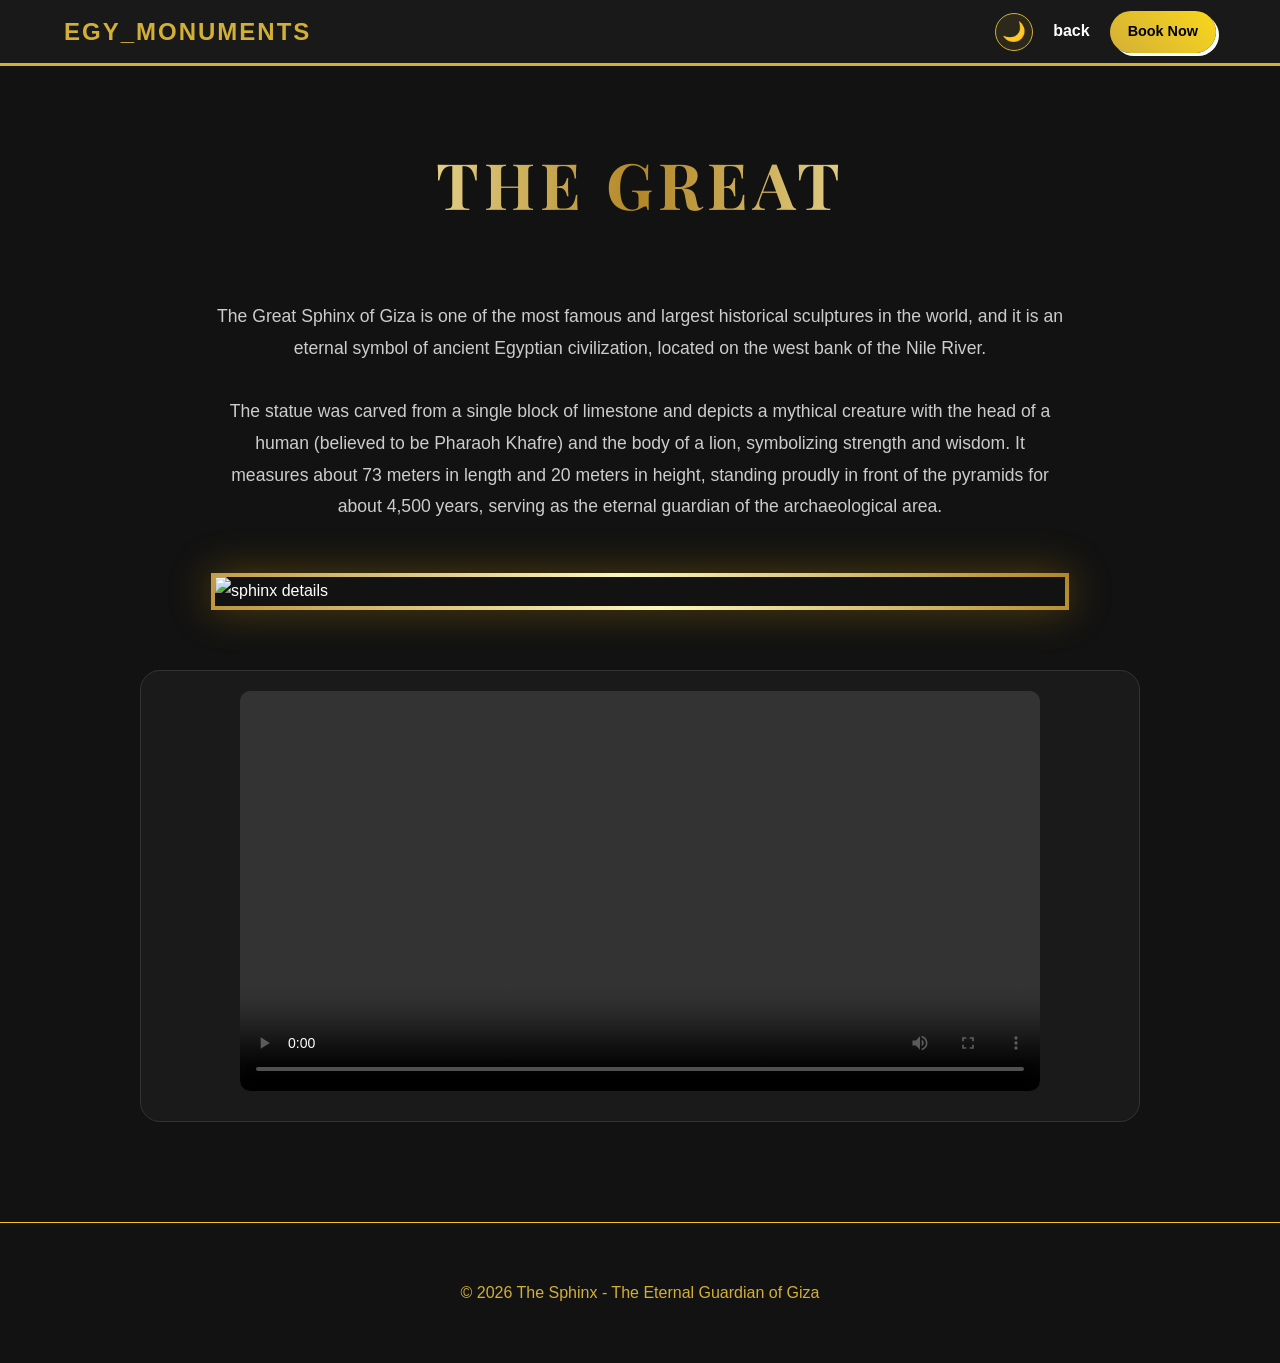
==== aboelhol.html @ 989f5ee9 "Add files via upload" ====
<!DOCTYPE html>
<html lang="en" dir="ltr">
<head>
    <meta charset="UTF-8">
    <meta name="viewport" content="width=device-width, initial-scale=1.0">
    <title>EGY_MONUMENTS | The Great Sphinx of Giza</title>
    <!-- ربط ملف الـ CSS الخارجي -->
    <link rel="stylesheet" href="aboelhol.css">
</head>
<body>

<nav class="navbar">
    <div class="logo">EGY_MONUMENTS</div>
    <div class="nav-links">
        <!-- زر المود الجديد هنا -->
        <button id="theme-toggle" class="theme-btn">
            <span id="theme-icon">🌙</span>
        </button>
        <a href="home.html" class="back-link">back</a>
        <a href="ticket.html" class="book-now">Book Now</a>
    </div>
</nav>

    <header>
        <h1>The Great Sphinx</h1>
    </header>

    <main>
        <!-- النص التعريفي -->
        <p class="description">
            The Great Sphinx of Giza is one of the most famous and largest historical sculptures in the world, and it is an eternal symbol of ancient Egyptian civilization, located on the west bank of the Nile River. 
            <br><br>
            The statue was carved from a single block of limestone and depicts a mythical creature with the head of a human (believed to be Pharaoh Khafre) and the body of a lion, symbolizing strength and wisdom. It measures about 73 meters in length and 20 meters in height, standing proudly in front of the pyramids for about 4,500 years, serving as the eternal guardian of the archaeological area.
        </p>

        <!-- معرض الصور -->
        <div>
            <img src="Photos/WhatsApp Image 2026-05-04 at 6.35.48 PM.jpeg" alt="sphinx details">  
        </div>

    
        <div class="video-container">
            <video controls>
                <source src="Photos/WhatsApp Video 2026-05-05 at 8.17.08 PM.mp4" type="video/mp4">
                Your browser does not support the video tag.
            </video>
        </div>
    </main>

    <footer>
        <p>&copy; 2026 The Sphinx - The Eternal Guardian of Giza</p>
    </footer>
    <script src="java.js"></script>

</body>
</html>
---- aboelhol.css ----
/* 1. استيراد الخطوط */
@import url('https://fonts.googleapis.com/css2?family=Playfair+Display:wght@700&family=Poppins:wght@300;400;600&display=swap');

/* 2. المتغيرات */
:root {
    --gold: #d4af37;
    --dark-gold: #aa8c2c;
    --black: #0a0a0a;
    --soft-black: #1a1a1a;
    --white: #ffffff;
}

/* 3. الإعدادات العامة */
body {
    background-color: var(--black);
    color: var(--white);
    font-family: 'Poppins', sans-serif;
    margin: 0;
    padding: 0;
    line-height: 1.8;
    overflow-x: hidden;
}

/* 4. شريط التنقل (Navbar) */

/* 7. تحسينات الـ Navbar (لو محتاج تعديل) */
.navbar {
    display: flex;             /* تفعيل وضع المرونة */
    justify-content: space-between; /* اللوجو في أقصى الشمال واللينكات في أقصى اليمين */
    align-items: center;       /* سنترة العناصر رأسياً */
    padding: 15px 40px;        /* مسافة من الأطراف */
    background-color: #1a1a1a; /* أسود ملكي */
    border-bottom: 3px solid #D4AF37; /* خط ذهبي فخم من تحت */
}

/* كلمة اللوجو */
.logo {
    color: #D4AF37;
    font-size: 24px;
    font-weight: bold;
    text-transform: uppercase;
    letter-spacing: 2px;
}

/* حاوية اللينكات اللي على اليمين */
.nav-links {
    display: flex;
    align-items: center;
    gap: 30px; /* مسافة بين back و book now */
}

/* كلمة back */
.back-link {
    color: #ffffff;
    text-decoration: none;
    font-weight: bold;
    transition: 0.3s;
}

.back-link:hover {
    color: #D4AF37;
}

/* زرار Book Now المتميز */
.book-now {
    background: linear-gradient(45deg, #D4AF37, #F9D71C);
    color: #000;
    text-decoration: none;
    padding: 10px 25px;
    border-radius: 5px;
    font-weight: bold;
    box-shadow: 3px 3px 0px #fff;
    transition: 0.3s;
}

.book-now:hover {
    transform: scale(1.05);
    box-shadow: none;
    background: #fff;
}
/* 1. الإعدادات الأساسية للجسم */
body {
    margin: 0;
    padding: 0;
    font-family: 'Segoe UI', Tahoma, Geneva, Verdana, sans-serif;
    background-color: #121212; /* خلفية سوداء ملكية */
    color: #ffffff;
    overflow-x: hidden;
}

/* 2. شريط التنقل (Taskbar) */
.navbar {
    display: flex;
    justify-content: space-between; /* اللوجو شمال واللينكات يمين خالص */
    align-items: center;
    padding: 10px 5%;
    background-color: rgba(26, 26, 26, 0.98);
    border-bottom: 3px solid #D4AF37; /* خط ذهبي */
    position: sticky;
    top: 0;
    z-index: 1000;
}

.navbar h1 {
    color: #D4AF37;
    margin: 0;
    font-size: 1.6rem;
    letter-spacing: 2px;
}

.nav-links {
    display: flex;
    align-items: center;
    gap: 20px;
}

.nav-item {
    text-decoration: none;
    color: #fff;
    font-weight: bold;
    font-size: 1rem;
    transition: 0.3s;
}

.nav-item:hover {
    color: #D4AF37;
}

/* زرار Book Now */
.book-now {
    background: linear-gradient(45deg, #D4AF37, #F9D71C);
    color: #000 !important;
    padding: 8px 18px;
    border-radius: 50px; /* شكل بيضاوي شيك */
    font-size: 0.9rem;
}


/* 8. الموبايل (عشان الموقع ميبوظش) */
@media (max-width: 800px) {
    .detail-flex, .detail-flex.reverse {
        flex-direction: column;
        text-align: center;
    }
    .detail-flex img {
        width: 100%;
    }
}

/* 5. العنوان الذهبي المتوهج */
header h1 {
    text-align: center;
    font-family: 'Playfair Display', serif;
    font-size: clamp(2.5rem, 10vw, 4rem);
    margin: 60px 0;
    text-transform: uppercase;
    letter-spacing: 5px;
    background: linear-gradient(to right, #bf953f, #fcf6ba, #b38728, #fbf5b7, #aa771c);
    -webkit-background-clip: text;
    background-clip: text;
    -webkit-text-fill-color: transparent;
}

/* 6. المحتوى الرئيسي */
main {
    max-width: 1000px;
    margin: 0 auto;
    padding: 0 20px;
}

.description {
    font-size: 1.1rem;
    text-align: center;
    color: #ccc;
    max-width: 850px;
    margin: 0 auto 50px;
    font-weight: 300;
}

/* 7. معرض الصور (Gallery) */
.gallery {
    display: flex;
    flex-wrap: wrap;
    justify-content: center;
    gap: 20px;
    margin-bottom: 50px;
}

img {
    width: 85%;
    max-width: 1000px;
    display: block;
    margin: 50px auto;
    border: 4px solid;
    /* برواز ذهبي ملكي */
    border-image: linear-gradient(45deg, #bf953f, #fcf6ba, #b38728) 1;
    box-shadow: 0 0 40px rgba(184, 134, 11, 0.4);
    
    /* أنيميشن الدخول وعوم خفيف */
    animation: entranceFade 1.5s ease-out, floating 4s ease-in-out infinite;
    transition: transform 0.5s ease;
}

img:hover {
    transform: scale(1.02);
    box-shadow: 0 0 60px rgba(255, 215, 0, 0.6);
}
@keyframes entranceFade {
    from { opacity: 0; transform: scale(0.9); }
    to { opacity: 1; transform: scale(1); }
}

@keyframes floating {
    0%, 100% { transform: translateY(0); }
    50% { transform: translateY(-15px); }
}

/* 8. الفيديو */
.video-container {
    margin: 60px 0;
    padding: 20px;
    background: var(--soft-black);
    border-radius: 20px;
    border: 1px solid #333;
    text-align: center;
}

video {
    width: 100%;
    max-width: 800px;
    border-radius: 10px;
    outline: none;
}

/* 9. الفوتر */
footer {
    margin-top: 100px;
    padding: 40px;
    border-top: 1px solid #f5c61d;
    text-align: center;
    color: var(--gold);
}
.book-now {
    position: relative;
    overflow: hidden;
}

.book-now::after {
    content: '';
    position: absolute;
    top: var(--y);
    left: var(--x);
    width: 100px;
    height: 100px;
    background: rgba(255, 255, 255, 0.4);
    border-radius: 50%;
    transform: translate(-50%, -50%) scale(0);
    transition: transform 0.5s;
    pointer-events: none;
}

.book-now:hover::after {
    transform: translate(-50%, -50%) scale(2);
}
/* تأثير الاختفاء والظهور */
.element-hidden {
    opacity: 0;
    transform: translateY(40px);
    transition: all 0.9s cubic-bezier(0.17, 0.55, 0.55, 1);
}
.element-visible {
    opacity: 1;
    transform: translateY(0);
}

/* الماوس المخصص */
.custom-cursor {
    width: 15px; height: 15px;
    border: 2px solid #D4AF37;
    border-radius: 50%;
    position: fixed;
    pointer-events: none;
    z-index: 9999;
    mix-blend-mode: difference; /* بيخلي الماوس لونه يتغير حسب الخلفية */
    transition: transform 0.2s ease, width 0.3s ease, height 0.3s ease;
}

.cursor-active {
    width: 45px; height: 45px;
    background: rgba(212, 175, 55, 0.1);
    transform: translate(-50%, -50%) scale(1.2);
}

/* ستايل شاشة التحميل */
#preloader {
    position: fixed; top: 0; left: 0; width: 100%; height: 100%;
    background: #000; display: flex; justify-content: center; align-items: center;
    z-index: 10000; transition: opacity 0.6s ease;
}

.gold-spinner {
    width: 40px; height: 40px;
    border: 3px solid #1a1a1a;
    border-top: 3px solid #D4AF37;
    border-radius: 50%;
    animation: spin 1s linear infinite;
}
@keyframes spin { 0% { transform: rotate(0deg); } 100% { transform: rotate(360deg); } }
/* تنسيق زرار المود (Theme Button) */
.theme-btn {
    background: rgba(212, 175, 55, 0.1); /* خلفية ذهبية شفافة خفيفة */
    border: 1px solid #D4AF37;
    border-radius: 50%;
    width: 38px;
    height: 38px;
    cursor: pointer;
    display: flex;
    align-items: center;
    justify-content: center;
    font-size: 1.2rem;
    transition: 0.3s ease;
    padding: 0;
}

.theme-btn:hover {
    background: #D4AF37;
    transform: rotate(20deg);
}

/* --- خصائص الـ Light Mode لصفحة أبو الهول --- */
body.light-mode {
    background-color: #f8f8f8 !important;
    color: #1a1a1a !important;
}

body.light-mode .navbar {
    background-color: #ffffff !important;
    border-bottom: 3px solid #D4AF37 !important;
}

body.light-mode header h1 {
    /* تغيير تدريج العنوان الذهبي ليتناسب مع الخلفية البيضاء */
    background: linear-gradient(to right, #8a6d3b, #d4af37, #8a6d3b);
    -webkit-background-clip: text;
    background-clip: text;
}

body.light-mode .description {
    color: #333 !important;
}

body.light-mode footer {
    background-color: #ffffff;
    border-top: 1px solid #ddd;
    color: #8a6d3b;
}

/* ضبط الماوس المخصص في الوضع الفاتح */
body.light-mode .custom-cursor {
    border-color: #1a1a1a;
}
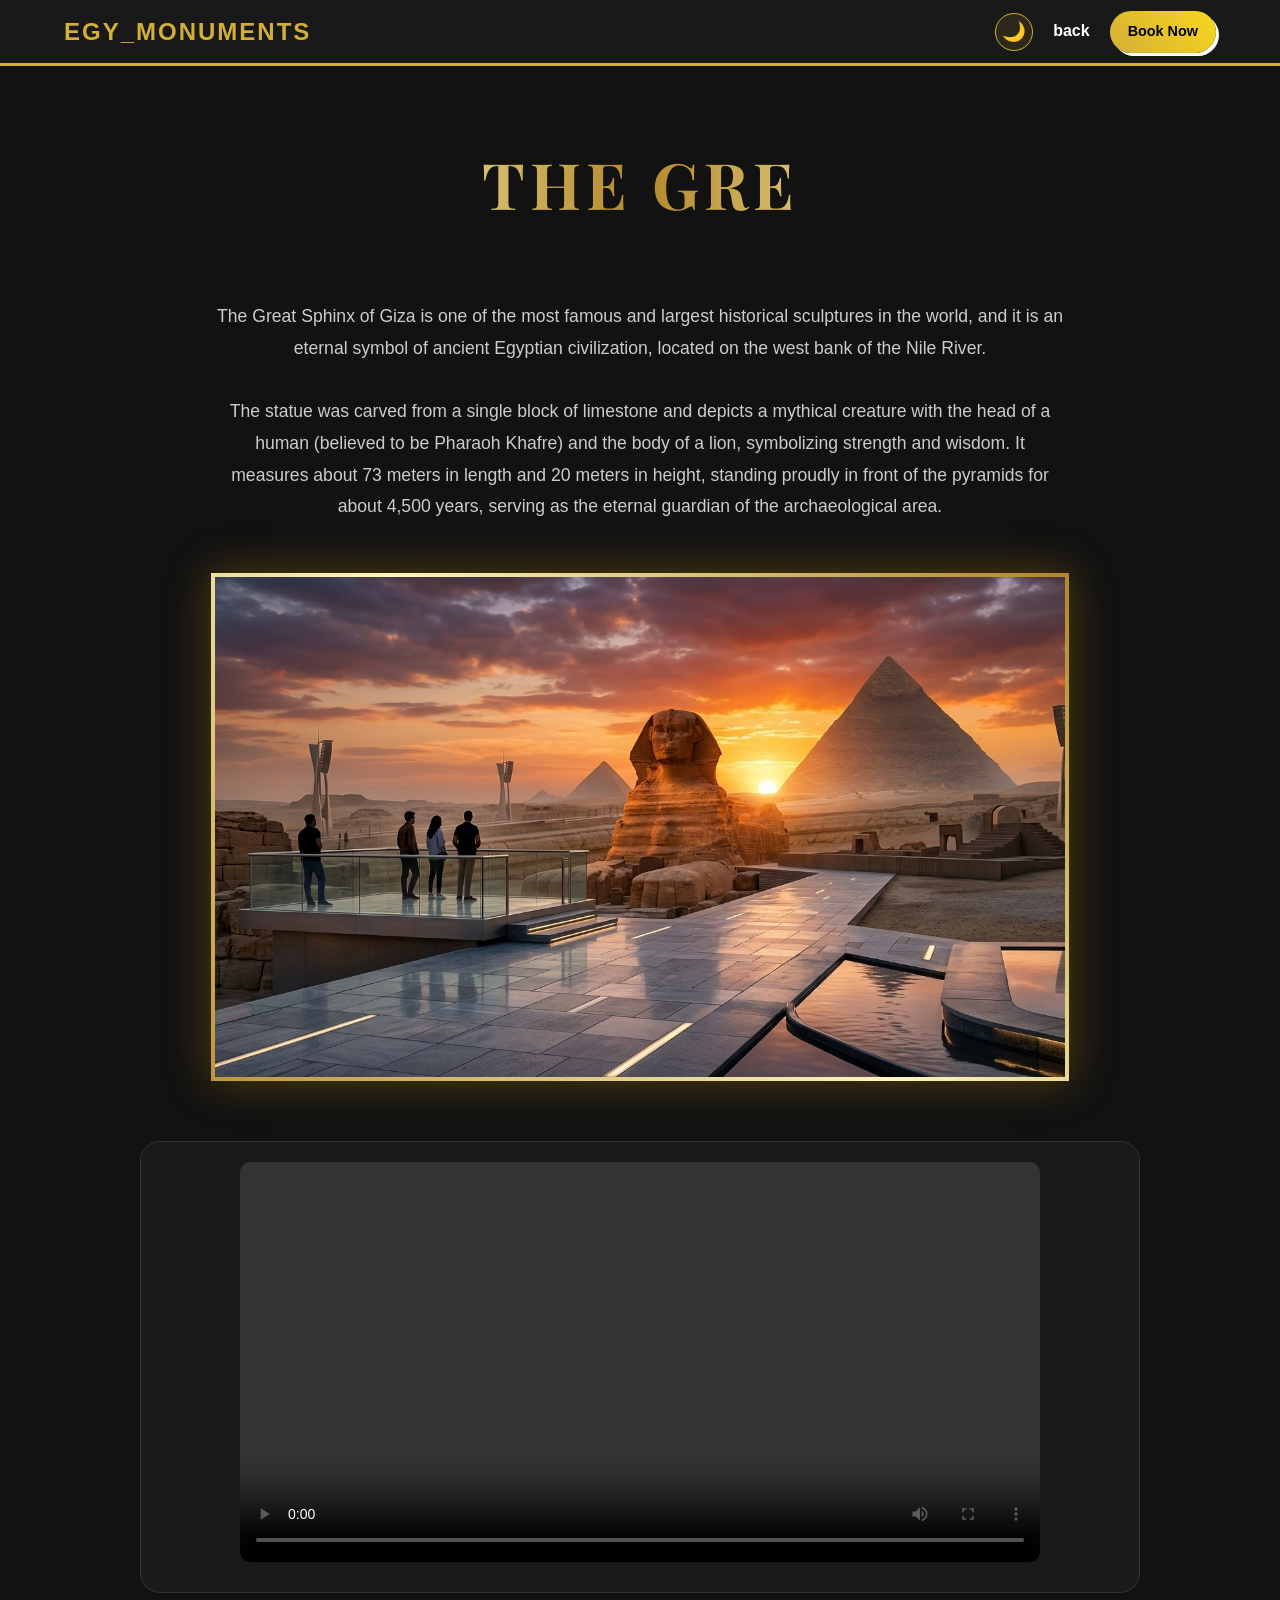
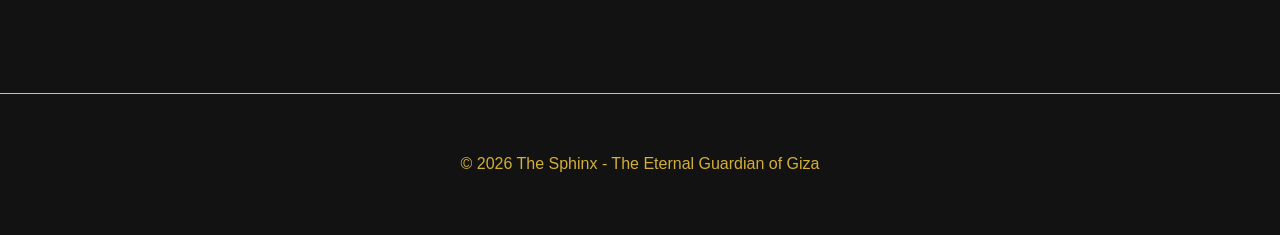
==== commit 37ce2c57: "Update aboelhol.html" ====
--- a/aboelhol.html
+++ b/aboelhol.html
@@ -35,7 +35,7 @@
 
         <!-- معرض الصور -->
         <div>
-            <img src="Photos/WhatsApp Image 2026-05-04 at 6.35.48 PM.jpeg" alt="sphinx details">  
+            <img src="WhatsApp Image 2026-05-04 at 6.35.48 PM.jpeg" alt="sphinx details">  
         </div>
 
     
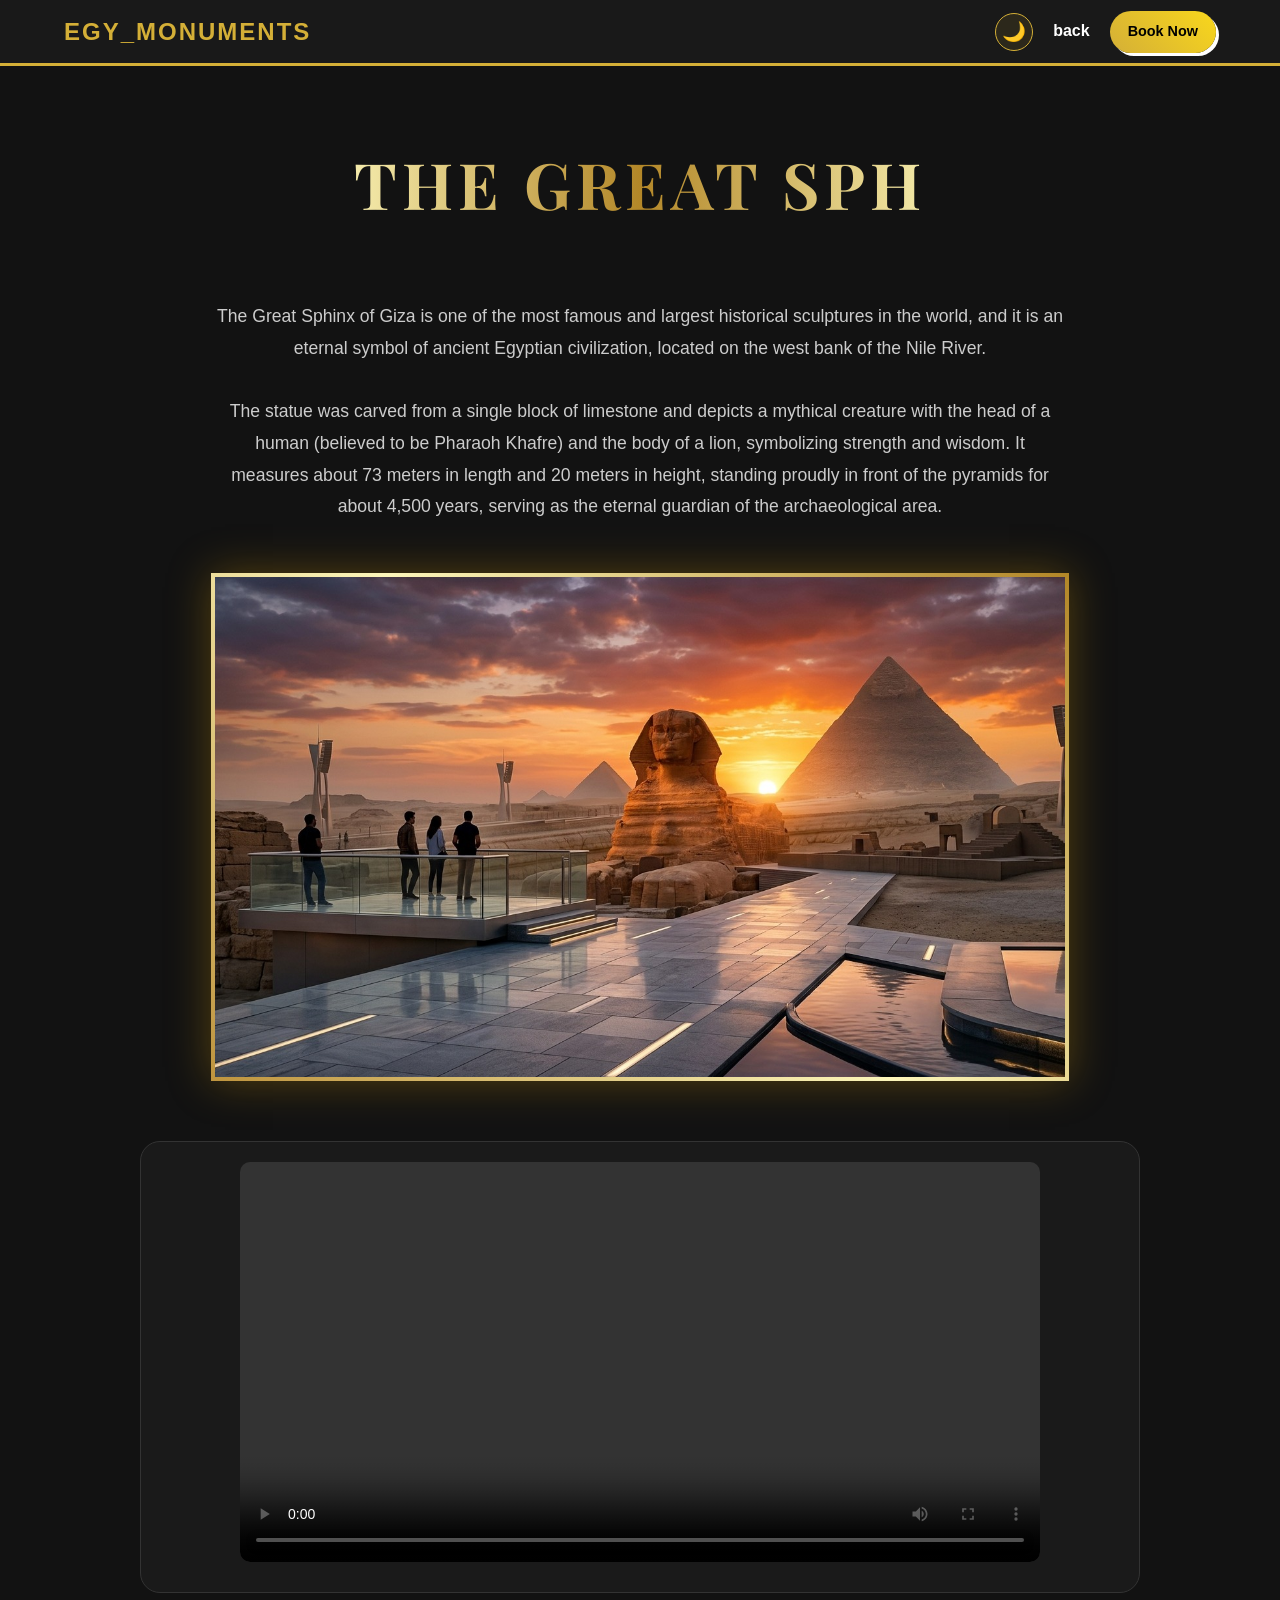
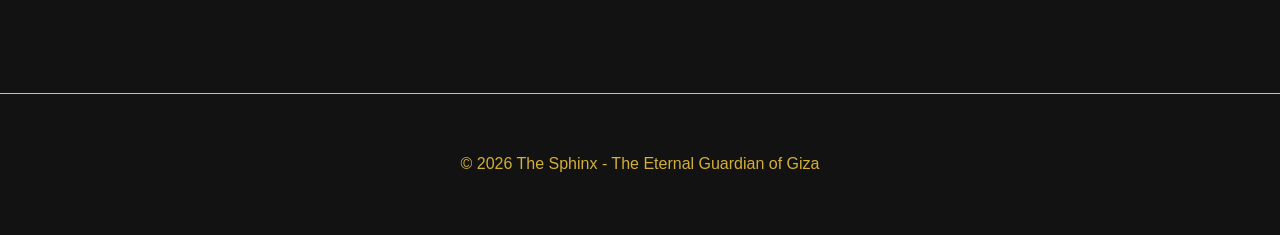
==== commit edfa3dd6: "Update aboelhol.html" ====
--- a/aboelhol.html
+++ b/aboelhol.html
@@ -41,7 +41,7 @@
     
         <div class="video-container">
             <video controls>
-                <source src="Photos/WhatsApp Video 2026-05-05 at 8.17.08 PM.mp4" type="video/mp4">
+                <source src="WhatsApp Video 2026-05-05 at 8.17.08 PM.mp4" type="video/mp4">
                 Your browser does not support the video tag.
             </video>
         </div>
